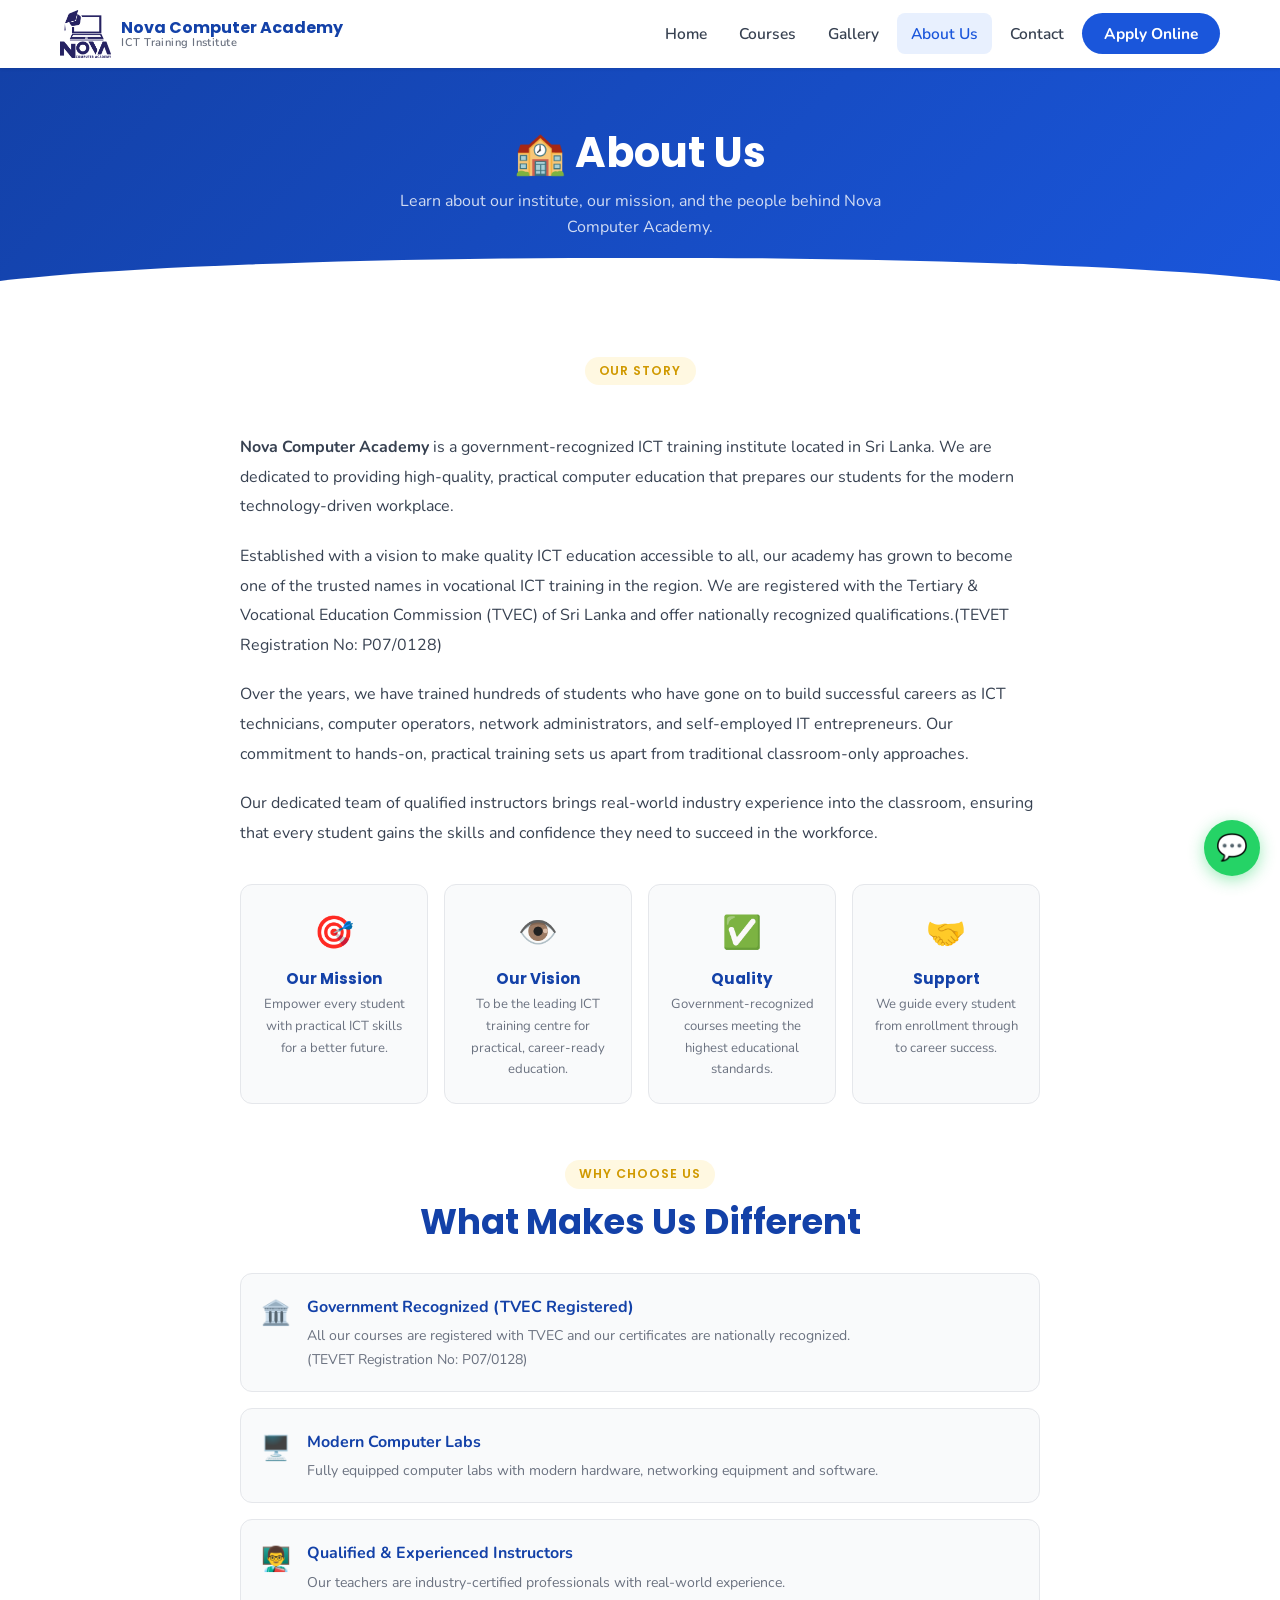
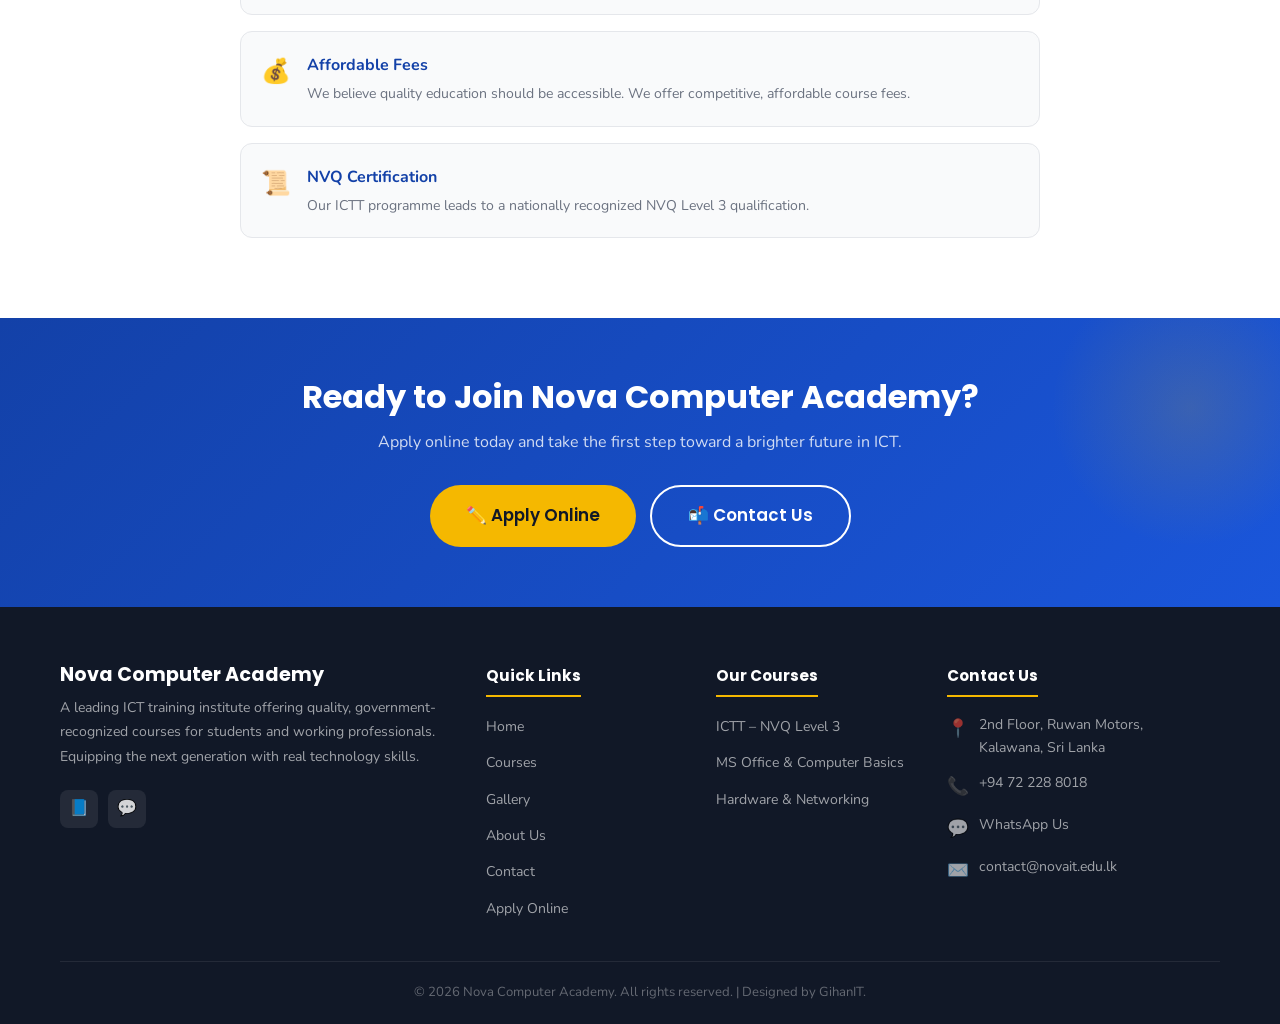
==== about.html @ f2027b59 "initial commit" ====
<!DOCTYPE html>
<html lang="en">
<head>
  <meta charset="UTF-8" />
  <meta name="viewport" content="width=device-width, initial-scale=1.0" />
  <meta name="description" content="About Nova Computer Academy – ICT Training Institute in Sri Lanka." />
  <title>About Us | Nova Computer Academy</title>
  <link rel="stylesheet" href="css/style.css" />
  <!-- ========== FAVICON — paste inside <head> of all pages ========== -->

<!-- Standard favicon -->
<link rel="icon" type="image/x-icon"        href="images/favicon.ico" />
<link rel="icon" type="image/png" sizes="16x16"  href="images/favicon-16x16.png" />
<link rel="icon" type="image/png" sizes="32x32"  href="images/favicon-32x32.png" />
<link rel="icon" type="image/png" sizes="48x48"  href="images/favicon-48x48.png" />

<!-- Apple devices (iPhone / iPad) -->
<link rel="apple-touch-icon" sizes="180x180" href="images/apple-touch-icon.png" />

<!-- Android / PWA -->
<link rel="icon" type="image/png" sizes="192x192" href="images/icon-192.png" />
<link rel="icon" type="image/png" sizes="512x512" href="images/icon-512.png" />

<!-- Browser tab color (matches your navy blue) -->
<meta name="theme-color" content="#1e2a6e" />

<!-- ================================================================ -->
</head>
<body>

  <!-- ==================== NAVBAR ==================== -->
  <nav class="navbar">
    <div class="nav-inner">
      <a href="index.html" class="nav-logo">
        <img src="images/Nova_Logo.png" alt="Nova Computer Academy" style="height:48px; width:auto;" />
        <div class="nav-logo-text">
          <span>Nova Computer Academy</span>
          <span>ICT Training Institute</span>
        </div>
      </a>
      <button class="nav-toggle" aria-label="Toggle navigation">
        <span></span><span></span><span></span>
      </button>
      <ul class="nav-menu">
        <li><a href="index.html">Home</a></li>
        <li><a href="index.html#courses">Courses</a></li>
        <li><a href="gallery.html">Gallery</a></li>
        <li><a href="about.html" class="active">About Us</a></li>
        <li><a href="contact.html">Contact</a></li>
        <li><a href="apply.html" class="nav-apply">Apply Online</a></li>
      </ul>
    </div>
  </nav>

  <!-- ==================== PAGE HERO ==================== -->
  <section class="page-hero">
    <h1>🏫 About Us</h1>
    <p>Learn about our institute, our mission, and the people behind Nova Computer Academy.</p>
  </section>

  <!-- ==================== ABOUT ==================== -->
  <section class="about-section">
    <div class="container">
      <div class="about-content">

        <!-- SECTION LABEL -->
        <div style="text-align:center; margin-bottom:36px;">
          <div class="section-label">Our Story</div>
        </div>

        <!--
          EDIT THIS SECTION:
          Replace all the placeholder text below with your own content.
          Each <p> tag is one paragraph. Add or remove paragraphs as needed.
        -->
        <div class="about-text fade-in">

          <p>
            <strong>Nova Computer Academy</strong> is a government-recognized ICT training institute
            located in Sri Lanka. We are dedicated to providing high-quality, practical computer
            education that prepares our students for the modern technology-driven workplace.
            <!-- EDIT: Replace with your actual institute history -->
          </p>

          <p>
            Established with a vision to make quality ICT education accessible to all, our academy
            has grown to become one of the trusted names in vocational ICT training in the region.
            We are registered with the Tertiary &amp; Vocational Education Commission (TVEC) of
            Sri Lanka and offer nationally recognized qualifications.(TEVET Registration No: P07/0128) <!-- EDIT: Replace with your actual TVEC registration number -->
            <!-- EDIT: Replace with your registration details -->
          </p>

          <p>
            Over the years, we have trained hundreds of students who have gone on to build
            successful careers as ICT technicians, computer operators, network administrators,
            and self-employed IT entrepreneurs. Our commitment to hands-on, practical training
            sets us apart from traditional classroom-only approaches.
            <!-- EDIT: Update with your actual graduate numbers -->
          </p>

          <p>
            Our dedicated team of qualified instructors brings real-world industry experience
            into the classroom, ensuring that every student gains the skills and confidence
            they need to succeed in the workforce.
            <!-- EDIT: Add details about your actual teaching team -->
          </p>

        </div>

        <!-- Values Grid -->
        <div class="about-values">
          <div class="about-value-card fade-in">
            <div class="about-value-icon">🎯</div>
            <h4>Our Mission</h4>
            <p>Empower every student with practical ICT skills for a better future.</p>
            <!-- EDIT: Replace with your real mission -->
          </div>
          <div class="about-value-card fade-in">
            <div class="about-value-icon">👁️</div>
            <h4>Our Vision</h4>
            <p>To be the leading ICT training centre for practical, career-ready education.</p>
            <!-- EDIT: Replace with your real vision -->
          </div>
          <div class="about-value-card fade-in">
            <div class="about-value-icon">✅</div>
            <h4>Quality</h4>
            <p>Government-recognized courses meeting the highest educational standards.</p>
          </div>
          <div class="about-value-card fade-in">
            <div class="about-value-icon">🤝</div>
            <h4>Support</h4>
            <p>We guide every student from enrollment through to career success.</p>
          </div>
        </div>

        <!-- Why Choose Us -->
        <div style="margin-top:56px;">
          <div style="text-align:center; margin-bottom:30px;">
            <div class="section-label">Why Choose Us</div>
            <h2 class="section-title">What Makes Us Different</h2>
          </div>

          <div style="display:grid; grid-template-columns:1fr; gap:16px;">
            <!-- EDIT: Replace or add more points as needed -->
            <div style="display:flex; gap:16px; align-items:flex-start; padding:20px; background:var(--gray-50); border-radius:12px; border:1px solid var(--gray-200);" class="fade-in">
              <span style="font-size:1.5rem; flex-shrink:0;">🏛️</span>
              <div>
                <strong style="color:var(--blue-dark);">Government Recognized (TVEC Registered)</strong>
                <p style="font-size:0.88rem; color:var(--gray-500); margin-top:4px;">
                  All our courses are registered with TVEC and our certificates are nationally recognized.<br>(TEVET Registration No: P07/0128)
                </p>
              </div>
            </div>
            <div style="display:flex; gap:16px; align-items:flex-start; padding:20px; background:var(--gray-50); border-radius:12px; border:1px solid var(--gray-200);" class="fade-in">
              <span style="font-size:1.5rem; flex-shrink:0;">🖥️</span>
              <div>
                <strong style="color:var(--blue-dark);">Modern Computer Labs</strong>
                <p style="font-size:0.88rem; color:var(--gray-500); margin-top:4px;">
                  Fully equipped computer labs with modern hardware, networking equipment and software.
                </p>
              </div>
            </div>
            <div style="display:flex; gap:16px; align-items:flex-start; padding:20px; background:var(--gray-50); border-radius:12px; border:1px solid var(--gray-200);" class="fade-in">
              <span style="font-size:1.5rem; flex-shrink:0;">👨‍🏫</span>
              <div>
                <strong style="color:var(--blue-dark);">Qualified & Experienced Instructors</strong>
                <p style="font-size:0.88rem; color:var(--gray-500); margin-top:4px;">
                  Our teachers are industry-certified professionals with real-world experience.
                </p>
              </div>
            </div>
            <div style="display:flex; gap:16px; align-items:flex-start; padding:20px; background:var(--gray-50); border-radius:12px; border:1px solid var(--gray-200);" class="fade-in">
              <span style="font-size:1.5rem; flex-shrink:0;">💰</span>
              <div>
                <strong style="color:var(--blue-dark);">Affordable Fees</strong>
                <p style="font-size:0.88rem; color:var(--gray-500); margin-top:4px;">
                  We believe quality education should be accessible. We offer competitive, affordable course fees.
                  <!-- EDIT: Add your actual fee details here or link to a fees page -->
                </p>
              </div>
            </div>
            <div style="display:flex; gap:16px; align-items:flex-start; padding:20px; background:var(--gray-50); border-radius:12px; border:1px solid var(--gray-200);" class="fade-in">
              <span style="font-size:1.5rem; flex-shrink:0;">📜</span>
              <div>
                <strong style="color:var(--blue-dark);">NVQ Certification</strong>
                <p style="font-size:0.88rem; color:var(--gray-500); margin-top:4px;">
                  Our ICTT programme leads to a nationally recognized NVQ Level 3 qualification.
                </p>
              </div>
            </div>
          </div>
        </div>

      </div>
    </div>
  </section>

  <!-- ==================== CTA ==================== -->
  <section class="cta-banner">
    <div class="container">
      <h2>Ready to Join Nova Computer Academy?</h2>
      <p>Apply online today and take the first step toward a brighter future in ICT.</p>
      <div style="display:flex; gap:14px; justify-content:center; flex-wrap:wrap;">
        <a href="apply.html" class="btn btn-primary" style="font-size:1.05rem; padding:15px 36px;">
          ✏️ Apply Online
        </a>
        <a href="contact.html" class="btn btn-outline" style="font-size:1.05rem; padding:15px 36px;">
          📬 Contact Us
        </a>
      </div>
    </div>
  </section>

  <!-- ==================== FOOTER ==================== -->
  <footer class="footer">
    <div class="footer-grid">

      <!-- Brand -->
      <div class="footer-brand">
        <h3>Nova Computer Academy</h3>
        <p>
          A leading ICT training institute offering quality, government-recognized courses for students and working professionals.
          Equipping the next generation with real technology skills.
        </p>
        <!-- EDIT: Add your actual social media links below -->
        <div class="footer-social">
          <a href="https://web.facebook.com/profile.php?id=100064031377372" title="Facebook">📘</a>
          <a href="https://wa.me/94722288018" title="WhatsApp">💬</a>
        </div>
      </div>

      <!-- Quick Links -->
      <div class="footer-col">
        <h4>Quick Links</h4>
        <ul>
          <li><a href="index.html">Home</a></li>
          <li><a href="index.html#courses">Courses</a></li>
          <li><a href="gallery.html">Gallery</a></li>
          <li><a href="about.html">About Us</a></li>
          <li><a href="contact.html">Contact</a></li>
          <li><a href="apply.html">Apply Online</a></li>
        </ul>
      </div>

      <!-- Courses -->
      <div class="footer-col">
        <h4>Our Courses</h4>
        <ul>
          <li><a href="index.html#courses">ICTT – NVQ Level 3</a></li>
          <li><a href="index.html#courses">MS Office & Computer Basics</a></li>
          <li><a href="index.html#courses">Hardware & Networking</a></li>
        </ul>
      </div>

      <!-- Contact -->
      <div class="footer-col">
        <h4>Contact Us</h4>
        <!-- EDIT: Replace all contact details below with your real info -->
        <div class="footer-contact-item">
          <span>📍</span>
          <span>2nd Floor, Ruwan Motors,<br>Kalawana, Sri Lanka <!-- EDIT ADDRESS --></span>
        </div>
        <div class="footer-contact-item">
          <span>📞</span>
          <a href="tel:+94722288018">+94 72 228 8018</a> <!-- EDIT PHONE -->
        </div>
        <div class="footer-contact-item">
          <span>💬</span>
          <a href="https://wa.me/94722288018" target="_blank">WhatsApp Us</a> <!-- EDIT WA NUMBER -->
        </div>
        <div class="footer-contact-item">
          <span>✉️</span>
          <a href="mailto:contact@novait.edu.lk">contact@novait.edu.lk</a>
        </div>
      </div>

    </div>

    <div class="footer-bottom">
      <p>© 2026 Nova Computer Academy. All rights reserved. | Designed by GihanIT.</p>
    </div>
  </footer>

  <a href="https://wa.me/94722288018?text=Hello%2C%20I%20want%20to%20enquire%20about%20your%20courses." 
     class="whatsapp-float" target="_blank" title="Chat on WhatsApp">💬</a>
  <button class="back-to-top" title="Back to top">▲</button>

  <script src="js/main.js"></script>
</body>
</html>
---- css/style.css ----
/* ============================================================
   Nova Computer Academy - Main Stylesheet
   Mobile-First | Blue + Yellow Theme
   ============================================================ */

/* ---------- Google Fonts ---------- */
@import url('https://fonts.googleapis.com/css2?family=Poppins:wght@300;400;500;600;700;800&family=Nunito:wght@400;600;700&display=swap');

/* ---------- CSS Variables ---------- */
:root {
  --blue:        #1a56db;
  --blue-dark:   #1341a8;
  --blue-light:  #e8f0fe;
  --yellow:      #f5b800;
  --yellow-dark: #d09900;
  --yellow-light:#fff8e1;
  --white:       #ffffff;
  --gray-50:     #f9fafb;
  --gray-100:    #f3f4f6;
  --gray-200:    #e5e7eb;
  --gray-500:    #6b7280;
  --gray-700:    #374151;
  --gray-900:    #111827;
  --shadow-sm:   0 1px 3px rgba(0,0,0,0.10);
  --shadow-md:   0 4px 16px rgba(0,0,0,0.12);
  --shadow-lg:   0 8px 32px rgba(0,0,0,0.16);
  --radius:      12px;
  --radius-lg:   20px;
  --transition:  0.25s ease;
}

/* ---------- Reset & Base ---------- */
*, *::before, *::after { box-sizing: border-box; margin: 0; padding: 0; }

html { scroll-behavior: smooth; font-size: 16px; }

body {
  font-family: 'Nunito', sans-serif;
  color: var(--gray-900);
  background: var(--white);
  line-height: 1.65;
  overflow-x: hidden;
}

h1, h2, h3, h4, h5 {
  font-family: 'Poppins', sans-serif;
  line-height: 1.2;
  font-weight: 700;
}

a { text-decoration: none; color: inherit; }
img { max-width: 100%; display: block; }
ul { list-style: none; }
button, input, select, textarea { font-family: inherit; }

/* ---------- Utility Classes ---------- */
.container {
  width: 100%;
  max-width: 1160px;
  margin: 0 auto;
  padding: 0 18px;
}

.section-title {
  font-size: clamp(1.5rem, 4vw, 2.2rem);
  color: var(--blue-dark);
  margin-bottom: 8px;
  text-align: center;
}

.section-subtitle {
  color: var(--gray-500);
  font-size: 1rem;
  text-align: center;
  margin-bottom: 40px;
  max-width: 560px;
  margin-left: auto;
  margin-right: auto;
}

.section-label {
  display: inline-block;
  background: var(--yellow-light);
  color: var(--yellow-dark);
  font-family: 'Poppins', sans-serif;
  font-weight: 600;
  font-size: 0.78rem;
  letter-spacing: 0.08em;
  text-transform: uppercase;
  padding: 4px 14px;
  border-radius: 50px;
  margin-bottom: 12px;
}

.btn {
  display: inline-flex;
  align-items: center;
  gap: 8px;
  padding: 13px 28px;
  border-radius: 50px;
  font-family: 'Poppins', sans-serif;
  font-weight: 600;
  font-size: 0.95rem;
  cursor: pointer;
  border: none;
  transition: all var(--transition);
  text-align: center;
}

.btn-primary {
  background: var(--yellow);
  color: var(--gray-900);
}
.btn-primary:hover {
  background: var(--yellow-dark);
  transform: translateY(-2px);
  box-shadow: 0 6px 20px rgba(245,184,0,0.4);
}

.btn-outline {
  background: transparent;
  color: var(--white);
  border: 2px solid var(--white);
}
.btn-outline:hover {
  background: var(--white);
  color: var(--blue);
  transform: translateY(-2px);
}

.btn-blue {
  background: var(--blue);
  color: var(--white);
}
.btn-blue:hover {
  background: var(--blue-dark);
  transform: translateY(-2px);
  box-shadow: 0 6px 20px rgba(26,86,219,0.35);
}

/* ---------- NAVBAR ---------- */
.navbar {
  position: sticky;
  top: 0;
  z-index: 1000;
  background: var(--white);
  box-shadow: var(--shadow-sm);
  padding: 0 18px;
}

.nav-inner {
  max-width: 1160px;
  margin: 0 auto;
  display: flex;
  align-items: center;
  justify-content: space-between;
  height: 68px;
}

.nav-logo {
  display: flex;
  align-items: center;
  gap: 10px;
}

.nav-logo-icon {
  width: 44px;
  height: 44px;
  background: var(--blue);
  border-radius: 10px;
  display: flex;
  align-items: center;
  justify-content: center;
  font-family: 'Poppins', sans-serif;
  font-weight: 800;
  font-size: 1.1rem;
  color: var(--yellow);
  flex-shrink: 0;
  /* Replace with: <img src="images/logo.png" alt="Logo"> */
}

.nav-logo-text {
  display: flex;
  flex-direction: column;
  line-height: 1.1;
}

.nav-logo-text span:first-child {
  font-family: 'Poppins', sans-serif;
  font-weight: 700;
  font-size: 1rem;
  color: var(--blue-dark);
}

.nav-logo-text span:last-child {
  font-size: 0.7rem;
  color: var(--gray-500);
  font-weight: 600;
  letter-spacing: 0.04em;
}

/* Hamburger */
.nav-toggle {
  display: flex;
  flex-direction: column;
  gap: 5px;
  cursor: pointer;
  background: none;
  border: none;
  padding: 4px;
}

.nav-toggle span {
  display: block;
  width: 26px;
  height: 3px;
  background: var(--blue);
  border-radius: 3px;
  transition: all var(--transition);
}

.nav-toggle.active span:nth-child(1) { transform: translateY(8px) rotate(45deg); }
.nav-toggle.active span:nth-child(2) { opacity: 0; }
.nav-toggle.active span:nth-child(3) { transform: translateY(-8px) rotate(-45deg); }

/* Nav Menu */
.nav-menu {
  display: none;
  flex-direction: column;
  background: var(--white);
  position: absolute;
  top: 68px;
  left: 0; right: 0;
  border-top: 3px solid var(--yellow);
  padding: 16px 18px 24px;
  box-shadow: var(--shadow-md);
  gap: 4px;
}

.nav-menu.open { display: flex; }

.nav-menu a {
  padding: 10px 14px;
  border-radius: 8px;
  font-weight: 600;
  color: var(--gray-700);
  font-size: 0.97rem;
  transition: all var(--transition);
}

.nav-menu a:hover, .nav-menu a.active {
  background: var(--blue-light);
  color: var(--blue);
}

.nav-menu .nav-apply {
  margin-top: 8px;
  background: var(--blue);
  color: var(--white);
  text-align: center;
  padding: 12px;
  border-radius: 50px;
  font-weight: 700;
}

.nav-menu .nav-apply:hover {
  background: var(--blue-dark);
  box-shadow: var(--shadow-md);
}

/* Desktop nav */
@media (min-width: 900px) {
  .nav-toggle { display: none; }
  .nav-menu {
    display: flex !important;
    flex-direction: row;
    position: static;
    border: none;
    padding: 0;
    box-shadow: none;
    align-items: center;
    gap: 4px;
  }
  .nav-menu .nav-apply {
    margin-top: 0;
    padding: 10px 22px;
  }
}

/* ---------- HERO ---------- */
.hero {
  position: relative;
  min-height: 90vh;
  display: flex;
  align-items: center;
  overflow: hidden;
  background: #0a1f5c;
}

.hero-bg {
  position: absolute;
  inset: 0;
  /* ── Rich multi-stop gradient background ── */
  background:
    radial-gradient(ellipse 80% 60% at 10% 20%,  rgba(245,184,0,0.13) 0%, transparent 55%),
    radial-gradient(ellipse 60% 80% at 90% 80%,  rgba(59,130,246,0.25) 0%, transparent 55%),
    radial-gradient(ellipse 50% 50% at 50% 110%, rgba(245,184,0,0.08) 0%, transparent 60%),
    linear-gradient(150deg, #071540 0%, #0d2a7a 30%, #1a56db 65%, #1e40af 100%);
  opacity: 1;
}

/* Animated glowing orbs */
.hero-bg::before {
  content: '';
  position: absolute;
  top: -120px; right: -80px;
  width: 520px; height: 520px;
  background: radial-gradient(circle, rgba(245,184,0,0.22) 0%, rgba(245,184,0,0.05) 45%, transparent 70%);
  border-radius: 50%;
  animation: float-orb 8s ease-in-out infinite;
}

.hero-bg::after {
  content: '';
  position: absolute;
  bottom: -100px; left: -80px;
  width: 420px; height: 420px;
  background: radial-gradient(circle, rgba(99,179,255,0.18) 0%, rgba(59,130,246,0.06) 45%, transparent 70%);
  border-radius: 50%;
  animation: float-orb 10s ease-in-out infinite reverse;
}

/* Dot-grid pattern overlay */
.hero-overlay {
  position: absolute;
  inset: 0;
  background-image:
    radial-gradient(circle, rgba(255,255,255,0.06) 1px, transparent 1px);
  background-size: 32px 32px;
  /* To use a real photo instead, remove this block and set:
     background: url('images/hero-bg.jpg') center/cover no-repeat; */
}

/* Floating light streak */
.hero-overlay::before {
  content: '';
  position: absolute;
  top: 15%; left: -10%;
  width: 130%; height: 1px;
  background: linear-gradient(90deg, transparent 0%, rgba(245,184,0,0.3) 40%, rgba(255,255,255,0.15) 60%, transparent 100%);
  transform: rotate(-8deg);
}

.hero-overlay::after {
  content: '';
  position: absolute;
  bottom: 28%; left: -10%;
  width: 130%; height: 1px;
  background: linear-gradient(90deg, transparent 0%, rgba(255,255,255,0.08) 50%, transparent 100%);
  transform: rotate(-8deg);
}

@keyframes float-orb {
  0%, 100% { transform: translateY(0px) scale(1); }
  50%       { transform: translateY(-30px) scale(1.05); }
}

.hero-content {
  position: relative;
  z-index: 2;
  color: var(--white);
  text-align: center;
  padding: 60px 0 80px;
  width: 100%;
}

.hero-badge {
  display: inline-flex;
  align-items: center;
  gap: 6px;
  background: rgba(245,184,0,0.2);
  border: 1px solid rgba(245,184,0,0.4);
  color: var(--yellow);
  font-size: 0.8rem;
  font-weight: 700;
  letter-spacing: 0.06em;
  text-transform: uppercase;
  padding: 6px 16px;
  border-radius: 50px;
  margin-bottom: 24px;
}

.hero-title {
  font-size: clamp(2rem, 7vw, 3.8rem);
  font-weight: 800;
  color: var(--white);
  margin-bottom: 8px;
  text-shadow: 0 2px 12px rgba(0,0,0,0.2);
}

.hero-title span { color: var(--yellow); }

.hero-tagline {
  font-size: clamp(1rem, 2.5vw, 1.25rem);
  color: rgba(255,255,255,0.85);
  margin-bottom: 36px;
  max-width: 540px;
  margin-left: auto;
  margin-right: auto;
}

.hero-actions {
  display: flex;
  gap: 14px;
  justify-content: center;
  flex-wrap: wrap;
}

.hero-stats {
  position: relative;
  z-index: 2;
  display: flex;
  justify-content: center;
  background: rgba(255,255,255,0.07);
  backdrop-filter: blur(16px);
  -webkit-backdrop-filter: blur(16px);
  border-top: 1px solid rgba(255,255,255,0.12);
  border-bottom: 3px solid var(--yellow);
  padding: 26px 18px 90px; /* extra bottom for wave overlap */
  flex-wrap: wrap;
  gap: 32px;
}

.hero-stat {
  text-align: center;
  color: var(--white);
}

.hero-stat-num {
  display: block;
  font-family: 'Poppins', sans-serif;
  font-size: 1.8rem;
  font-weight: 800;
  color: var(--yellow);
  line-height: 1;
}

.hero-stat-label {
  font-size: 0.8rem;
  color: rgba(255,255,255,0.75);
  font-weight: 600;
}

/* Hero floating shapes */
.hero-shape {
  position: absolute;
  border-radius: 50%;
  pointer-events: none;
  z-index: 1;
}

.hero-shape-1 {
  width: 180px; height: 180px;
  top: 12%; right: 8%;
  border: 2px solid rgba(245,184,0,0.2);
  animation: spin-slow 18s linear infinite;
}

.hero-shape-1::after {
  content: '';
  position: absolute;
  top: 20px; left: 20px; right: 20px; bottom: 20px;
  border-radius: 50%;
  border: 1px dashed rgba(245,184,0,0.15);
}

.hero-shape-2 {
  width: 90px; height: 90px;
  top: 20%; right: 14%;
  background: rgba(245,184,0,0.08);
  border: 1px solid rgba(245,184,0,0.2);
  animation: float-orb 6s ease-in-out infinite;
}

.hero-shape-3 {
  width: 60px; height: 60px;
  bottom: 22%; left: 6%;
  background: rgba(255,255,255,0.05);
  border: 1px solid rgba(255,255,255,0.1);
  border-radius: 12px;
  transform: rotate(20deg);
  animation: float-orb 9s ease-in-out infinite reverse;
}

@keyframes spin-slow {
  from { transform: rotate(0deg); }
  to   { transform: rotate(360deg); }
}

/* Scroll hint */
.hero-scroll-hint {
  margin-top: 48px;
  display: flex;
  flex-direction: column;
  align-items: center;
  gap: 8px;
  color: rgba(255,255,255,0.45);
  font-size: 0.75rem;
  letter-spacing: 0.08em;
  text-transform: uppercase;
}

.hero-scroll-arrow {
  width: 20px; height: 20px;
  border-right: 2px solid rgba(255,255,255,0.35);
  border-bottom: 2px solid rgba(255,255,255,0.35);
  transform: rotate(45deg);
  animation: bounce-down 1.6s ease-in-out infinite;
}

@keyframes bounce-down {
  0%, 100% { transform: rotate(45deg) translateY(0); opacity: 0.4; }
  50%       { transform: rotate(45deg) translateY(5px); opacity: 1; }
}

/* Wave divider */
.hero-wave {
  position: absolute;
  bottom: 0; left: 0; right: 0;
  line-height: 0;
  z-index: 2;
}

.hero-wave svg {
  width: 100%;
  height: 64px;
  display: block;
}

/* ---------- COURSES ---------- */
.courses { padding: 72px 0; background: var(--gray-50); }

.course-grid {
  display: grid;
  grid-template-columns: 1fr;
  gap: 22px;
}

.course-card {
  background: var(--white);
  border-radius: var(--radius-lg);
  overflow: hidden;
  box-shadow: var(--shadow-sm);
  border: 1px solid var(--gray-200);
  transition: all var(--transition);
  display: flex;
  flex-direction: column;
}

.course-card:hover {
  transform: translateY(-5px);
  box-shadow: var(--shadow-lg);
  border-color: var(--blue);
}

.course-card-header {
  background: linear-gradient(135deg, var(--blue) 0%, var(--blue-dark) 100%);
  padding: 28px 24px 24px;
  display: flex;
  align-items: flex-start;
  gap: 16px;
  position: relative;
}

.course-icon {
  width: 52px;
  height: 52px;
  background: rgba(255,255,255,0.15);
  border-radius: 12px;
  display: flex;
  align-items: center;
  justify-content: center;
  font-size: 1.5rem;
  flex-shrink: 0;
}

.course-card-title {
  color: var(--white);
  font-size: 1.05rem;
  font-weight: 700;
  margin-bottom: 4px;
}

.course-card-code {
  color: rgba(255,255,255,0.7);
  font-size: 0.78rem;
  font-weight: 600;
  letter-spacing: 0.04em;
}

.course-badge {
  position: absolute;
  top: 16px; right: 16px;
  background: var(--yellow);
  color: var(--gray-900);
  font-size: 0.7rem;
  font-weight: 700;
  padding: 3px 10px;
  border-radius: 50px;
  letter-spacing: 0.03em;
}

.course-card-body {
  padding: 22px 24px;
  flex: 1;
}

.course-description {
  color: var(--gray-500);
  font-size: 0.92rem;
  margin-bottom: 20px;
  line-height: 1.7;
}

.course-meta {
  display: grid;
  grid-template-columns: 1fr 1fr;
  gap: 12px;
  margin-bottom: 20px;
}

.course-meta-item {
  background: var(--gray-50);
  border-radius: 10px;
  padding: 10px 12px;
  display: flex;
  flex-direction: column;
  gap: 2px;
}

.course-meta-label {
  font-size: 0.72rem;
  color: var(--gray-500);
  font-weight: 700;
  text-transform: uppercase;
  letter-spacing: 0.06em;
}

.course-meta-value {
  font-size: 0.88rem;
  color: var(--gray-900);
  font-weight: 700;
}

.course-meta-item.highlight { background: var(--blue-light); }
.course-meta-item.highlight .course-meta-label { color: var(--blue); }
.course-meta-item.highlight .course-meta-value { color: var(--blue-dark); }

.course-card-footer {
  padding: 0 24px 24px;
}

.course-card-footer .btn { width: 100%; justify-content: center; }

@media (min-width: 640px) {
  .course-grid { grid-template-columns: 1fr 1fr; }
}

@media (min-width: 960px) {
  .course-grid { grid-template-columns: repeat(3, 1fr); }
}

/* ---------- REVIEWS ---------- */
.reviews { padding: 72px 0; background: var(--white); }

.reviews-grid {
  display: grid;
  grid-template-columns: 1fr;
  gap: 20px;
}

.review-card {
  background: var(--gray-50);
  border-radius: var(--radius-lg);
  padding: 28px 24px;
  border: 1px solid var(--gray-200);
  position: relative;
  transition: all var(--transition);
}

.review-card:hover {
  box-shadow: var(--shadow-md);
  border-color: var(--yellow);
}

.review-quote {
  font-size: 3rem;
  color: var(--yellow);
  line-height: 0.8;
  margin-bottom: 14px;
  font-family: Georgia, serif;
}

.review-text {
  color: var(--gray-700);
  font-size: 0.95rem;
  line-height: 1.75;
  margin-bottom: 20px;
}

.review-stars {
  color: var(--yellow);
  font-size: 1rem;
  margin-bottom: 14px;
  letter-spacing: 2px;
}

.review-author {
  display: flex;
  align-items: center;
  gap: 12px;
}

.review-avatar {
  width: 46px;
  height: 46px;
  border-radius: 50%;
  background: var(--blue);
  display: flex;
  align-items: center;
  justify-content: center;
  font-family: 'Poppins', sans-serif;
  font-weight: 700;
  font-size: 1rem;
  color: var(--white);
  flex-shrink: 0;
}

.review-name {
  font-weight: 700;
  color: var(--gray-900);
  font-size: 0.95rem;
}

.review-course {
  font-size: 0.78rem;
  color: var(--blue);
  font-weight: 600;
}

@media (min-width: 640px) {
  .reviews-grid { grid-template-columns: 1fr 1fr; }
}

@media (min-width: 960px) {
  .reviews-grid { grid-template-columns: repeat(3, 1fr); }
}

/* ---------- CTA BANNER ---------- */
.cta-banner {
  background: linear-gradient(135deg, var(--blue-dark) 0%, var(--blue) 100%);
  padding: 60px 18px;
  text-align: center;
  position: relative;
  overflow: hidden;
}

.cta-banner::before {
  content: '';
  position: absolute;
  top: -50px; right: -50px;
  width: 280px; height: 280px;
  background: radial-gradient(circle, rgba(245,184,0,0.15) 0%, transparent 70%);
  border-radius: 50%;
}

.cta-banner h2 {
  color: var(--white);
  font-size: clamp(1.4rem, 4vw, 2rem);
  margin-bottom: 12px;
}

.cta-banner p {
  color: rgba(255,255,255,0.8);
  margin-bottom: 30px;
  font-size: 1rem;
}

/* ---------- FOOTER ---------- */
.footer {
  background: var(--gray-900);
  color: rgba(255,255,255,0.8);
  padding: 56px 18px 0;
}

.footer-grid {
  max-width: 1160px;
  margin: 0 auto;
  display: grid;
  grid-template-columns: 1fr;
  gap: 36px;
}

.footer-brand h3 {
  color: var(--white);
  font-size: 1.2rem;
  margin-bottom: 10px;
}

.footer-brand p {
  font-size: 0.88rem;
  line-height: 1.75;
  color: rgba(255,255,255,0.6);
  margin-bottom: 20px;
}

.footer-social {
  display: flex;
  gap: 10px;
}

.footer-social a {
  width: 38px;
  height: 38px;
  border-radius: 8px;
  background: rgba(255,255,255,0.08);
  display: flex;
  align-items: center;
  justify-content: center;
  font-size: 1rem;
  transition: all var(--transition);
}

.footer-social a:hover {
  background: var(--blue);
  transform: translateY(-2px);
}

.footer-col h4 {
  color: var(--white);
  font-size: 0.95rem;
  font-weight: 700;
  margin-bottom: 16px;
  padding-bottom: 10px;
  border-bottom: 2px solid var(--yellow);
  display: inline-block;
}

.footer-col ul { display: flex; flex-direction: column; gap: 10px; }

.footer-col ul li a {
  color: rgba(255,255,255,0.6);
  font-size: 0.88rem;
  transition: color var(--transition);
}

.footer-col ul li a:hover { color: var(--yellow); }

.footer-contact-item {
  display: flex;
  align-items: flex-start;
  gap: 10px;
  font-size: 0.88rem;
  color: rgba(255,255,255,0.6);
  margin-bottom: 12px;
}

.footer-contact-item span:first-child {
  font-size: 1.1rem;
  margin-top: 1px;
  flex-shrink: 0;
}

.footer-contact-item a { color: rgba(255,255,255,0.6); }
.footer-contact-item a:hover { color: var(--yellow); }

.footer-bottom {
  margin-top: 40px;
  border-top: 1px solid rgba(255,255,255,0.08);
  padding: 20px 0;
  text-align: center;
  font-size: 0.82rem;
  color: rgba(255,255,255,0.35);
  max-width: 1160px;
  margin-left: auto;
  margin-right: auto;
}

@media (min-width: 640px) {
  .footer-grid { grid-template-columns: 1fr 1fr; }
}

@media (min-width: 960px) {
  .footer-grid { grid-template-columns: 2fr 1fr 1fr 1.4fr; }
}

/* ---------- FLOATING WHATSAPP BUTTON ---------- */
.whatsapp-float {
  position: fixed;
  bottom: 24px;
  right: 20px;
  z-index: 999;
  width: 56px;
  height: 56px;
  background: #25d366;
  border-radius: 50%;
  display: flex;
  align-items: center;
  justify-content: center;
  box-shadow: 0 4px 16px rgba(37,211,102,0.45);
  font-size: 1.6rem;
  transition: all var(--transition);
  animation: pulse-wa 2.5s infinite;
}

.whatsapp-float:hover {
  transform: scale(1.1);
  box-shadow: 0 6px 24px rgba(37,211,102,0.6);
  animation: none;
}

@keyframes pulse-wa {
  0%, 100% { box-shadow: 0 4px 16px rgba(37,211,102,0.45); }
  50% { box-shadow: 0 4px 28px rgba(37,211,102,0.75); }
}

/* ---------- BACK TO TOP ---------- */
.back-to-top {
  position: fixed;
  bottom: 90px;
  right: 20px;
  z-index: 998;
  width: 44px;
  height: 44px;
  background: var(--blue);
  border: none;
  border-radius: 50%;
  display: flex;
  align-items: center;
  justify-content: center;
  color: var(--white);
  font-size: 1.1rem;
  cursor: pointer;
  box-shadow: var(--shadow-md);
  transition: all var(--transition);
  opacity: 0;
  transform: translateY(10px);
  pointer-events: none;
}

.back-to-top.visible {
  opacity: 1;
  transform: translateY(0);
  pointer-events: all;
}

.back-to-top:hover {
  background: var(--blue-dark);
  transform: translateY(-2px);
}

/* ---------- FORM STYLES (used on apply & contact pages) ---------- */
.form-section { padding: 60px 0 80px; }

.form-card {
  background: var(--white);
  border-radius: var(--radius-lg);
  box-shadow: var(--shadow-md);
  padding: 36px 28px;
  max-width: 720px;
  margin: 0 auto;
  border: 1px solid var(--gray-200);
}

.form-group {
  margin-bottom: 20px;
}

.form-group label {
  display: block;
  font-weight: 700;
  font-size: 0.9rem;
  color: var(--gray-700);
  margin-bottom: 7px;
}

.form-group label .required {
  color: #ef4444;
  margin-left: 3px;
}

.form-group input,
.form-group select,
.form-group textarea {
  width: 100%;
  padding: 13px 16px;
  border: 2px solid var(--gray-200);
  border-radius: 10px;
  font-size: 0.95rem;
  color: var(--gray-900);
  background: var(--white);
  transition: border-color var(--transition), box-shadow var(--transition);
  outline: none;
  appearance: none;
}

.form-group input:focus,
.form-group select:focus,
.form-group textarea:focus {
  border-color: var(--blue);
  box-shadow: 0 0 0 3px rgba(26,86,219,0.12);
}

.form-group input.error,
.form-group select.error,
.form-group textarea.error {
  border-color: #ef4444;
}

.form-group .error-msg {
  display: none;
  color: #ef4444;
  font-size: 0.8rem;
  margin-top: 5px;
  font-weight: 600;
}

.form-group.has-error .error-msg { display: block; }

.form-group textarea { resize: vertical; min-height: 120px; }

.form-row {
  display: grid;
  grid-template-columns: 1fr;
  gap: 0;
}

@media (min-width: 560px) {
  .form-row { grid-template-columns: 1fr 1fr; gap: 0 20px; }
}

.form-submit {
  text-align: center;
  margin-top: 28px;
}

.form-submit .btn { width: 100%; justify-content: center; font-size: 1rem; padding: 15px; }

.form-notice {
  background: var(--blue-light);
  border-left: 4px solid var(--blue);
  border-radius: 8px;
  padding: 14px 18px;
  font-size: 0.88rem;
  color: var(--blue-dark);
  margin-bottom: 28px;
  font-weight: 600;
}

.alert {
  display: none;
  padding: 16px 20px;
  border-radius: 10px;
  margin-bottom: 20px;
  font-weight: 600;
  font-size: 0.92rem;
}

.alert.success { background: #ecfdf5; color: #065f46; border: 1px solid #a7f3d0; display: block; }
.alert.error   { background: #fef2f2; color: #991b1b; border: 1px solid #fecaca; display: block; }

/* ---------- PAGE HERO (inner pages) ---------- */
.page-hero {
  background: linear-gradient(135deg, var(--blue-dark) 0%, var(--blue) 100%);
  padding: 60px 18px 56px;
  text-align: center;
  position: relative;
  overflow: hidden;
}

.page-hero::after {
  content: '';
  position: absolute;
  bottom: -1px;
  left: 0; right: 0;
  height: 40px;
  background: var(--white);
  clip-path: ellipse(55% 100% at 50% 100%);
}

.page-hero h1 {
  color: var(--white);
  font-size: clamp(1.6rem, 5vw, 2.6rem);
  margin-bottom: 10px;
}

.page-hero p {
  color: rgba(255,255,255,0.8);
  font-size: 1rem;
  max-width: 500px;
  margin: 0 auto;
}

/* ---------- GALLERY ---------- */
.gallery-section { padding: 60px 0 80px; }

.gallery-grid {
  display: grid;
  grid-template-columns: repeat(2, 1fr);
  gap: 12px;
}

@media (min-width: 640px)  { .gallery-grid { grid-template-columns: repeat(3, 1fr); gap: 16px; } }
@media (min-width: 960px)  { .gallery-grid { grid-template-columns: repeat(4, 1fr); } }

.gallery-item {
  border-radius: 12px;
  overflow: hidden;
  position: relative;
  cursor: pointer;
  aspect-ratio: 4/3;
  background: var(--gray-200);
}

.gallery-item img {
  width: 100%;
  height: 100%;
  object-fit: cover;
  transition: transform 0.4s ease;
}

.gallery-item:hover img { transform: scale(1.07); }

.gallery-overlay {
  position: absolute;
  inset: 0;
  background: linear-gradient(to top, rgba(10,30,80,0.7) 0%, transparent 60%);
  opacity: 0;
  transition: opacity var(--transition);
  display: flex;
  align-items: flex-end;
  padding: 14px;
}

.gallery-item:hover .gallery-overlay { opacity: 1; }

.gallery-caption {
  color: var(--white);
  font-size: 0.82rem;
  font-weight: 600;
}

/* Lightbox */
.lightbox {
  display: none;
  position: fixed;
  inset: 0;
  z-index: 9999;
  background: rgba(0,0,0,0.92);
  align-items: center;
  justify-content: center;
  padding: 20px;
}

.lightbox.active { display: flex; }

.lightbox-content {
  position: relative;
  max-width: 900px;
  width: 100%;
  text-align: center;
}

.lightbox-content img {
  border-radius: 12px;
  max-height: 75vh;
  object-fit: contain;
  width: 100%;
  box-shadow: 0 20px 60px rgba(0,0,0,0.5);
}

.lightbox-caption {
  color: var(--white);
  margin-top: 14px;
  font-size: 0.95rem;
  font-weight: 600;
}

.lightbox-close {
  position: absolute;
  top: -16px; right: -16px;
  width: 40px; height: 40px;
  background: var(--white);
  border: none;
  border-radius: 50%;
  font-size: 1.2rem;
  cursor: pointer;
  display: flex;
  align-items: center;
  justify-content: center;
  transition: all var(--transition);
  color: var(--gray-900);
}

.lightbox-close:hover { background: var(--yellow); }

/* ---------- CONTACT PAGE ---------- */
.contact-section { padding: 60px 0 80px; }

.contact-grid {
  display: grid;
  grid-template-columns: 1fr;
  gap: 36px;
  max-width: 1000px;
  margin: 0 auto;
}

@media (min-width: 768px) {
  .contact-grid { grid-template-columns: 1fr 1.3fr; }
}

.contact-info-card {
  background: var(--blue);
  border-radius: var(--radius-lg);
  padding: 36px 28px;
  color: var(--white);
}

.contact-info-card h3 {
  color: var(--white);
  font-size: 1.3rem;
  margin-bottom: 8px;
}

.contact-info-card p {
  color: rgba(255,255,255,0.75);
  font-size: 0.88rem;
  margin-bottom: 28px;
}

.contact-info-item {
  display: flex;
  gap: 14px;
  margin-bottom: 20px;
  align-items: flex-start;
}

.contact-info-icon {
  width: 40px;
  height: 40px;
  background: rgba(255,255,255,0.15);
  border-radius: 10px;
  display: flex;
  align-items: center;
  justify-content: center;
  font-size: 1.1rem;
  flex-shrink: 0;
}

.contact-info-label {
  font-size: 0.75rem;
  color: rgba(255,255,255,0.6);
  font-weight: 700;
  text-transform: uppercase;
  letter-spacing: 0.06em;
  margin-bottom: 2px;
}

.contact-info-value {
  font-size: 0.92rem;
  color: var(--white);
  font-weight: 600;
}

.contact-info-value a { color: var(--white); }
.contact-info-value a:hover { color: var(--yellow); }

.map-placeholder {
  margin-top: 24px;
  border-radius: 10px;
  overflow: hidden;
  aspect-ratio: 16/9;
  background: rgba(255,255,255,0.1);
  display: flex;
  flex-direction: column;
  align-items: center;
  justify-content: center;
  gap: 8px;
  font-size: 0.85rem;
  color: rgba(255,255,255,0.6);
  border: 2px dashed rgba(255,255,255,0.2);
}

/* Replace map-placeholder with this when you have the embed:
   <iframe src="YOUR_GOOGLE_MAPS_EMBED_URL" ... allowfullscreen loading="lazy"></iframe>
*/
.map-placeholder span { font-size: 2rem; }

/* ---------- ABOUT PAGE ---------- */
.about-section { padding: 60px 0 80px; }

.about-content {
  max-width: 800px;
  margin: 0 auto;
}

.about-text p {
  color: var(--gray-700);
  font-size: 1rem;
  line-height: 1.85;
  margin-bottom: 20px;
}

.about-values {
  display: grid;
  grid-template-columns: 1fr 1fr;
  gap: 16px;
  margin-top: 36px;
}

.about-value-card {
  background: var(--gray-50);
  border-radius: var(--radius);
  padding: 22px 18px;
  border: 1px solid var(--gray-200);
  text-align: center;
}

.about-value-icon {
  font-size: 2rem;
  margin-bottom: 10px;
}

.about-value-card h4 {
  font-size: 0.95rem;
  color: var(--blue-dark);
  margin-bottom: 6px;
}

.about-value-card p {
  font-size: 0.82rem;
  color: var(--gray-500);
}

@media (min-width: 600px) {
  .about-values { grid-template-columns: repeat(4, 1fr); }
}

/* ---------- ANIMATIONS ---------- */
.fade-in {
  opacity: 0;
  transform: translateY(24px);
  transition: opacity 0.6s ease, transform 0.6s ease;
}

.fade-in.visible {
  opacity: 1;
  transform: translateY(0);
}

/* ---------- RESPONSIVE TWEAKS ---------- */
@media (max-width: 400px) {
  .hero-actions { flex-direction: column; align-items: center; }
  .hero-stats { gap: 18px; }
  .btn { padding: 12px 22px; font-size: 0.9rem; }
}
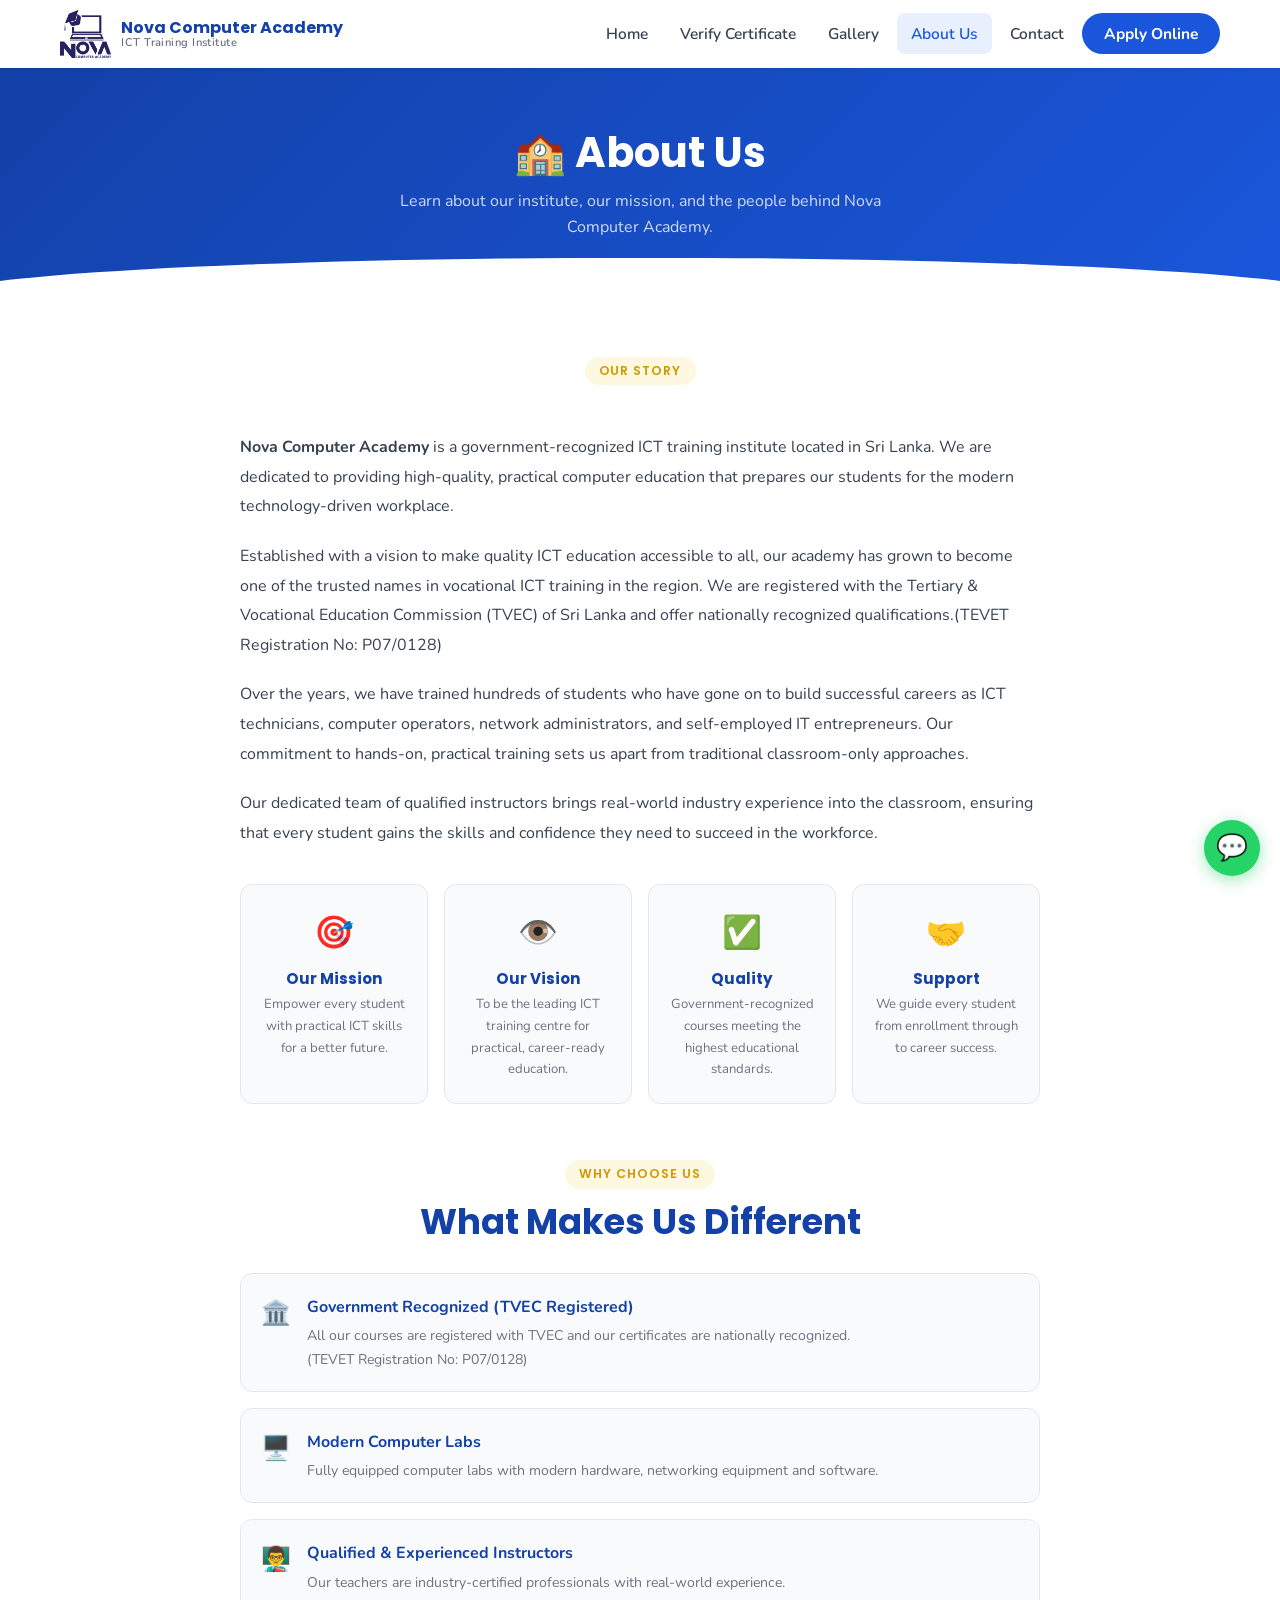
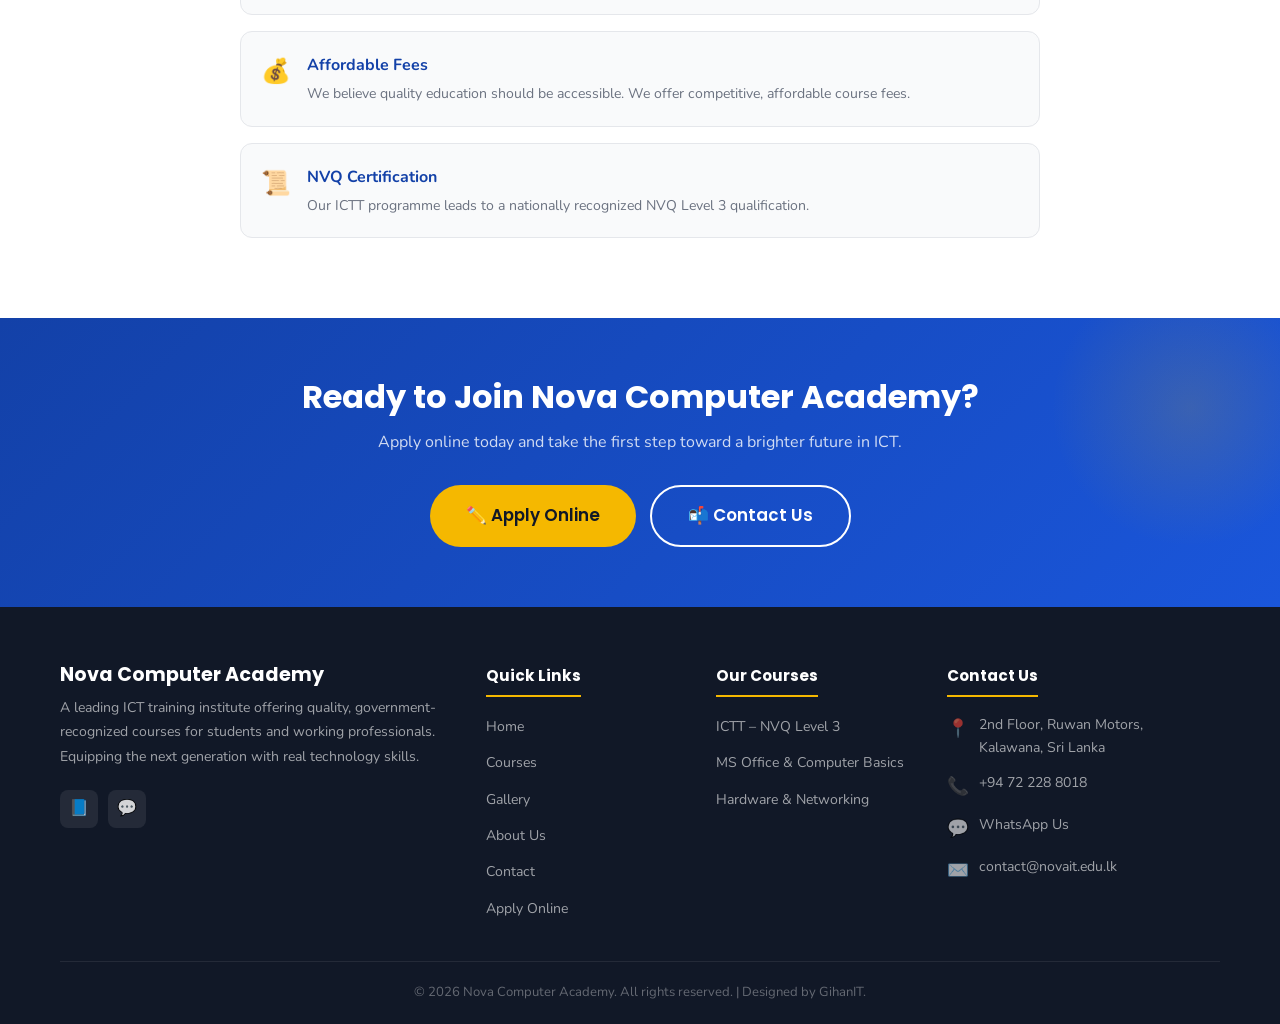
==== commit 34079c3c: "initial commit" ====
--- a/about.html
+++ b/about.html
@@ -43,7 +43,8 @@
       </button>
       <ul class="nav-menu">
         <li><a href="index.html">Home</a></li>
-        <li><a href="index.html#courses">Courses</a></li>
+        <li><a href="verify.html">Verify Certificate</a></li>
+        <!--<li><a href="index.html#courses">Courses</a></li>-->
         <li><a href="gallery.html">Gallery</a></li>
         <li><a href="about.html" class="active">About Us</a></li>
         <li><a href="contact.html">Contact</a></li>
